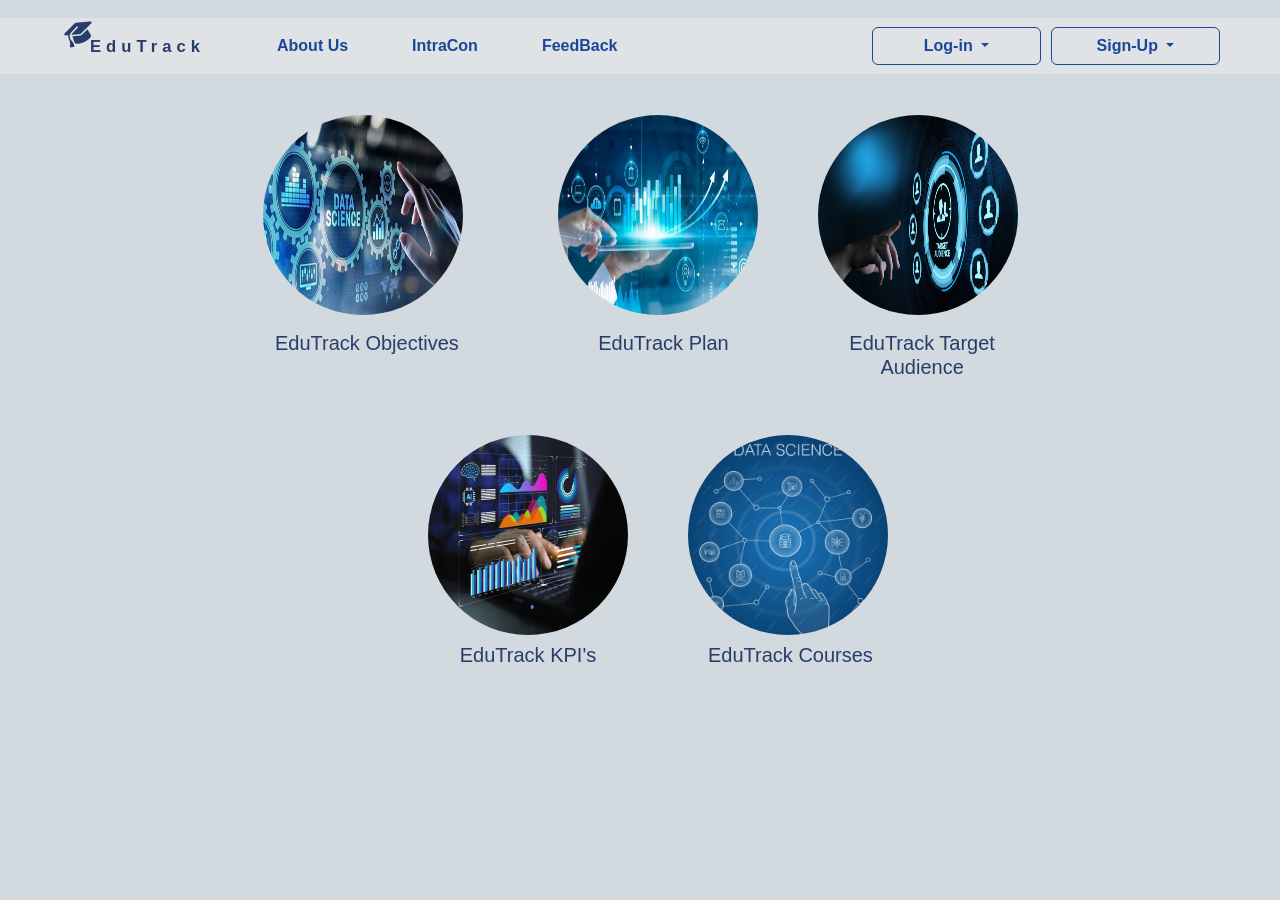
==== about/about.html @ d53e0ed9 "Add files via upload" ====
<!DOCTYPE html>
<html lang="en">

<head>
  <meta charset="UTF-8">
  <meta name="viewport" content="width=device-width, initial-scale=1.0">
  <title>EduTrack | About</title>
  <link href="https://cdn.jsdelivr.net/npm/bootstrap@5.3.3/dist/css/bootstrap.min.css" rel="stylesheet"
    integrity="sha384-QWTKZyjpPEjISv5WaRU9OFeRpok6YctnYmDr5pNlyT2bRjXh0JMhjY6hW+ALEwIH" crossorigin="anonymous">
  <link rel="stylesheet" href="https://cdnjs.cloudflare.com/ajax/libs/font-awesome/6.7.2/css/all.min.css"
    integrity="sha512-Evv84Mr4kqVGRNSgIGL/F/aIDqQb7xQ2vcrdIwxfjThSH8CSR7PBEakCr51Ck+w+/U6swU2Im1vVX0SVk9ABhg=="
    crossorigin="anonymous" referrerpolicy="no-referrer" />
  <link href="https://unpkg.com/aos@2.3.1/dist/aos.css" rel="stylesheet">

  <link rel="icon" href="../img/icons.png" />
  <link rel="stylesheet" href="../about/about.css" />
</head>

<body>
  <header>
    <div class="back-ground">
      <nav class="navbar navbar-expand-lg ps-5 pe-5">
        <div class="container-fluid ">
          <div class="navbar-brand d-flex align-items-start  ">
            <i class="fa-solid fa-graduation-cap fa-xl cap-icon"></i>
            <a class="brand-text" href="../index.html">EduTrack</a>
          </div>
          <button class="navbar-toggler" type="button" data-bs-toggle="collapse" data-bs-target="#navbarNavAltMarkup"
            aria-controls="navbarNavAltMarkup" aria-expanded="false" aria-label="Toggle navigation">
            <span class="navbar-toggler-icon"></span>
          </button>
          <div class="links collapse navbar-collapse text-white" id="navbarNavAltMarkup">
            <div class="navbar-nav me-auto ms-5">
              <a class="nav-link active" aria-current="page" style="font-weight: bold;" href="#">About
                Us</a>
              <a class="nav-link ms-5" style="font-weight: bold;" href="../intacon/intracon.html">IntraCon</a>
              <a class="nav-link ms-5 " style="font-weight: bold;" href="../feedback/feedback.html">FeedBack</a>

            </div>
          </div>
          <span class="buttons">
            <button class="dropdown btn btn-outline-light" style="font-weight: bold;">

              <a class="nav-link dropdown-toggle" href="#" role="button" data-bs-toggle="dropdown"
                aria-expanded="false">
                Log-in
              </a>



              <ul class="dropdown-menu ">
                <li><a class="dropdown-item" href="../log-uni/log-head.html">Head of Department Login</a></li>
                <li><a class="dropdown-item" href="../log-uni/log-student.html">Students Login</a></li>
                <li><a class="dropdown-item" href="../log-uni/log-comapny.html">Companies Login</a></li>
              </ul>
            </button>
            <button class="dropdown btn btn-outline-light" style="font-weight: bold;">

              <a class="nav-link dropdown-toggle" href="#" role="button" data-bs-toggle="dropdown"
                aria-expanded="false">
                Sign-Up
              </a>



              <ul class="dropdown-menu ">
                <li><a class="dropdown-item " href="../log-uni/sign-up-company.html">Companies Sign-Up</a></li>

              </ul>
            </button>
          </span>
        </div>
      </nav>

    </div>
  </header>
  <main>
    <section class="about">
      <div class="container  d-flex flex-column justify-content-between align-items-center gap-5">
        <div class="row ">

          <div class="col-md-4">
            <div data-aos="fade-up-right" data-aos-duration="3500" data-aos-delay="700">

              <img src="../img/project.jpg" width="200px" height="200px" alt="project_objective"
                data-modal-id="modalobjectives" />
              <h2 class="first text-capitalize pt-3 ">EduTrack Objectives</h2>
            </div>
          </div>
          <div class="modal  fade " id="modalobjectives" tabindex="-1" aria-hidden="true">
            <div class="modal-dialog custom-medium">
              <div class="modal-content">
                <div class="modal-header">
                  <h5 class="modal-title co"><strong>EduTrack Objectives</strong></h5>
                  <button type="button" class="btn-close" data-bs-dismiss="modal"></button>
                </div>
                <div class="modal-body">
                  <p><strong>EduTrack Objectives</strong> are: </p>
                  <ul class="ps-2">
                    <li style="animation-delay: 0.3s;">To help students know the necessary skills to achieve their
                      goals.</li>
                    <li style="animation-delay: 1s;">To help students know field of spespecialities in line with the
                      labor market.</li>
                    <li style="animation-delay: 1.7s;">To link students with labor market through job vacancies from
                      specialized companies.</li>
                  </ul>
                </div>
              </div>
            </div>
          </div>

          <div class="col-md-4 ps-5">
            <div data-aos="fade-up" data-aos-duration="3500" data-aos-delay="900">

              <img src="../img/dpplan.jpg" width="200px" height="200px" alt="data_plan" data-modal-id="modalplan" />
              <h2 class="second text-capitalize  pt-3">EduTrack plan</h2>
            </div>
          </div>
          <div class="modal fade" id="modalplan" tabindex="-1" aria-hidden="true">
            <div class="modal-dialog co">
              <div class="modal-content">
                <div class="modal-header">
                  <h5 class="modal-title "><strong>EduTrack Plan</strong></h5>
                  <button type="button" class="btn-close" data-bs-dismiss="modal"></button>
                </div>
                <div class="modal-body">
                  <p>The Main<strong> EduTrack Plan</strong> is:</p>
                  <ul class="ps-2">
                    <li style="animation-delay: 0.3s;">Managing Academic Plan.</li>
                    <li style="animation-delay: 1s;">Track Student Progress.</li>
                    <li style="animation-delay: 1.7s;">Improve Academic Performance and Efficiency.</li>
                    <li style="animation-delay: 2.4s;">Enhance Student’s Motivation that lead them to Success.</li>
                    <li style="animation-delay: 3.1s;">Engage Students with their faculties to benefit from their
                      experience.</li>
                  </ul>
                </div>
              </div>
            </div>
          </div>


          <div class="col-md-4 ps-5">
            <div data-aos="fade-up-left" data-aos-duration="3500" data-aos-delay="800">
              <img src="../img/dstarget.jpg" width="200px" height="200px" alt="target_audience"
                data-modal-id="modalaudience" />
              <h2 class="third text-capitalize pt-3 text-center">EduTrack target audience</h2>
            </div>
          </div>
          <div class="modal fade" id="modalaudience" tabindex="-1" aria-hidden="true">
            <div class="modal-dialog">
              <div class="modal-content">
                <div class="modal-header">
                  <h5 class="modal-title co"><strong>EduTrack Target Audience</strong></h5>
                  <button type="button" class="btn-close" data-bs-dismiss="modal"></button>
                </div>
                <div class="modal-body">
                  <p><strong>EduTrack Target Audience</strong> are: </p>
                  <ul class="ps-2">
                    <li style="animation-delay: 0.3s;">Data Science Students.</li>
                    <li style="animation-delay: 1s;">Head of Department.</li>
                  </ul>
                </div>
              </div>
            </div>
          </div>

        </div>
        <div class="row ">

          <div class="col-md-6 text-center ps-5">
            <div data-aos="fade-up-right" data-aos-duration="3500" data-aos-delay="700">

              <img src="../img/dpkpi's.webp" width="200px" height="200px" alt="KPI's" data-modal-id="modalkpi" />
              <h2 class="text-capitalize pt-2">EduTrack kPI's</h2>

            </div>
          </div>
          <div class="modal fade" id="modalkpi" tabindex="-1" aria-hidden="true">
            <div class="modal-dialog">
              <div class="modal-content">
                <div class="modal-header">
                  <h5 class="modal-title co"><strong>EduTrack KPI's</strong></h5>
                  <button type="button" class="btn-close" data-bs-dismiss="modal"></button>
                </div>
                <div class="modal-body">
                  <p><strong>EduTrack KPI's</strong> are considered as:</p>
                  <ul class="ps-2">
                    <li style="animation-delay: 0.3s;">Increased level of practical skills.</li>
                    <li style="animation-delay: 1s;">Increased level of conceptual understanding.</li>
                    <li style="animation-delay: 1.7s;">Incresed level of impowerment and chance to find a job.</li>
                    <li style="animation-delay: 2.4s;">Increased companies access to demonstrate opportunities.</li>
                  </ul>
                </div>
              </div>
            </div>
          </div>


          <div class="col-md-6 ps-5">
            <div class="hover" data-aos="fade-up-left" data-aos-duration="3500" data-aos-delay="800">
              <img src="../img/dpcourses.avif" width="200px" height="200px" alt="data_courses"
                data-modal-id="modalCourses" class="img-fluid" />
              <h2 class="text-capitalize pt-2 ">EduTrack courses</h2>
            </div>
          </div>


          <div class="modal fade" id="modalCourses" tabindex="-1" aria-hidden="true">
            <div class="modal-dialog">
              <div class="modal-content">
                <div class="modal-header">
                  <h5 class="modal-title co"><strong>EduTrack Courses</strong></h5>
                  <button type="button" class="btn-close" data-bs-dismiss="modal"></button>
                </div>
                <div class="modal-body">
                  <p> <strong>EduTrack Courses </strong>are divided into three categories:</p>
                  <ul class="ps-2">
                    <li>Technical Courses.</li>
                    <li>Management Courses.</li>
                    <li>Soft Skills Courses.</li>
                  </ul>
                </div>
              </div>
            </div>
          </div>
        </div>

    </section>
  </main>






  <script src="https://unpkg.com/aos@2.3.1/dist/aos.js"></script>

  <script src="https://cdn.jsdelivr.net/npm/bootstrap@5.3.3/dist/js/bootstrap.bundle.min.js"
    integrity="sha384-YvpcrYf0tY3lHB60NNkmXc5s9fDVZLESaAA55NDzOxhy9GkcIdslK1eN7N6jIeHz"
    crossorigin="anonymous"></script>
  <script src="../main.js"></script>
</body>

</html>
---- about/about.css ----
@import url('https://fonts.googleapis.com/css2?family=Dosis:wght@200..800&family=Raleway:ital,wght@0,100..900;1,100..900&family=Roboto:ital,wght@0,100..900;1,100..900&display=swap');
@import url('https://fonts.googleapis.com/css2?family=Josefin+Sans:ital,wght@0,100..700;1,100..700&family=Lato:ital,wght@0,100;0,300;0,400;0,700;0,900;1,100;1,300;1,400;1,700;1,900&family=Playwrite+AU+SA:wght@100..400&display=swap');

* {
  margin: 0;
  padding: 0;
  box-sizing: border-box;
}

a {
  text-decoration: none;

}

ul {
  list-style-type: none;
}

:root {
  --mainFont: "Roboto", Arial, sans-serif;
  --secondFont: " Lato", sans-serif;

}

body {
  background-color: rgb(210, 218, 223);
}

.navbar-brand .brand-text {
  letter-spacing: 5px;
  font-weight: bold;
  color: rgb(40, 61, 105);
  font-size: smaller;
  font-family: var(--secondFont);
}

.navbar-brand .cap-icon {
  transform: rotate(-25deg);
  font-size: 24px;
  color: rgb(40, 61, 105);
  position: relative;
  top: -2px;
  right: -5px;

}

header .navbar {
  position: absolute;
  top: 2%;
  left: 0;
  width: 100%;
  z-index: 2;
  background-color: rgba(225, 229, 231, 0.9);
  display: flex;
  justify-content: space-around;

}


header .buttons .btn {
  width: 100%;
  color: rgb(28, 71, 151);
  border: 1px solid rgb(28, 71, 151);
  background-color: transparent;

}

header .buttons {
  display: flex;
  gap: 10px;
  width: 30%;
  justify-content: flex-end;
  font-family: var(--secondFont);
  cursor: pointer;

}

header .buttons .btn:hover {
  background-color: rgb(40, 61, 105);
  color: white;
  border: 1px solid transparent;
}

header .links a {
  color: rgb(28, 71, 151) !important;
  font-family: var(--secondFont);
  font-weight: 500;
  transition: transform 0.3s ease, color 0.3s ease;

}

.navbar-nav a:hover {
  transform: scale(1.5);
  color: rgb(28, 71, 151);
}

.navbar-nav a.active:hover {
  transform: none;
  color: rgb(28, 71, 151);
}

/* ------------------------------------------------- */
.about img {
  border-radius: 50%;
}

.about {
  display: flex;
  flex-direction: column;
  padding-top: 9%;
}

.about .first {
  padding-left: 5%;
}

.about .second {
  padding-left: 20%;
}

.about .third {
  padding-left: 5%;
}

.about .hover h2 {
  padding-left: 10%;
  ;
}

.about h2 {
  font-family: var(--secondFont);
  color: rgb(40, 61, 105);
  font-size: 20px;
}

.modal-title {
  text-align: center;
  width: 100%;
}

.modal {
  align-content: center;
  font-family: var(--secondFont);


}

.modal-header {
  background-color: rgb(152, 195, 221);
}

.modal-body {
  background-color: white
}

.modal-body li {
  position: relative;
  display: list-item;
  overflow: hidden;
  white-space: nowrap;
  width: 0;
  animation: typing 3s steps(30, end) forwards;
  margin-bottom: 10px;


}

@keyframes typing {
  from {
    width: 0;
  }

  to {
    width: 100%;
  }
}


.modal-body li:nth-child(1) {
  animation-delay: 0.3s;
}

.modal-body li:nth-child(2) {
  animation-delay: 1s;
}

.modal-body li:nth-child(3) {
  animation-delay: 1.7s;
}

.custom-medium {
  max-width: 690px !important;
  width: 100%;
}

.co {
  max-width: 550px !important;
  width: 100%;
}

.modal-body ul {
  list-style: disc inside;
}
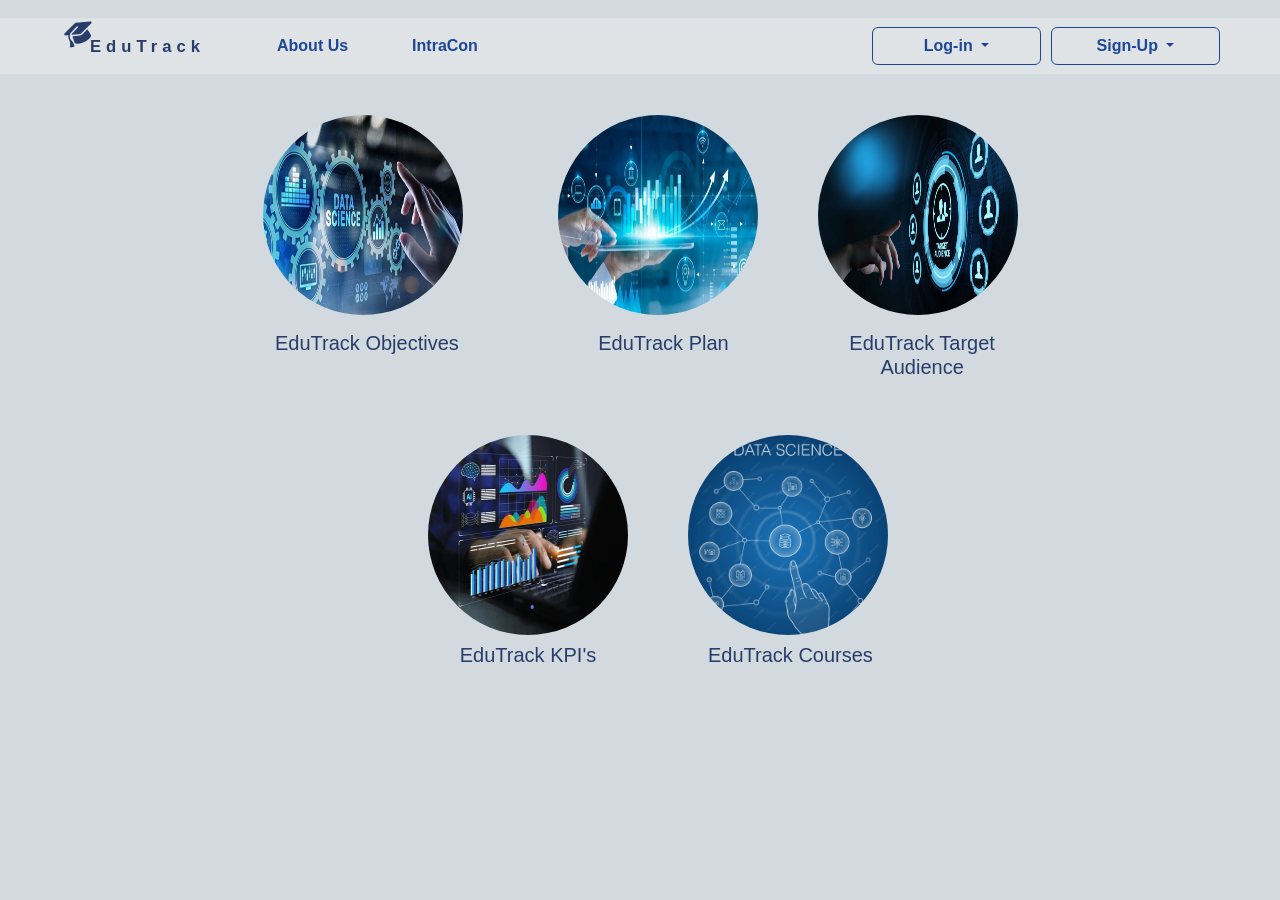
==== commit bb7f604a: "Add files via upload" ====
--- a/about/about.html
+++ b/about/about.html
@@ -34,7 +34,6 @@
               <a class="nav-link active" aria-current="page" style="font-weight: bold;" href="#">About
                 Us</a>
               <a class="nav-link ms-5" style="font-weight: bold;" href="../intacon/intracon.html">IntraCon</a>
-              <a class="nav-link ms-5 " style="font-weight: bold;" href="../feedback/feedback.html">FeedBack</a>
 
             </div>
           </div>
